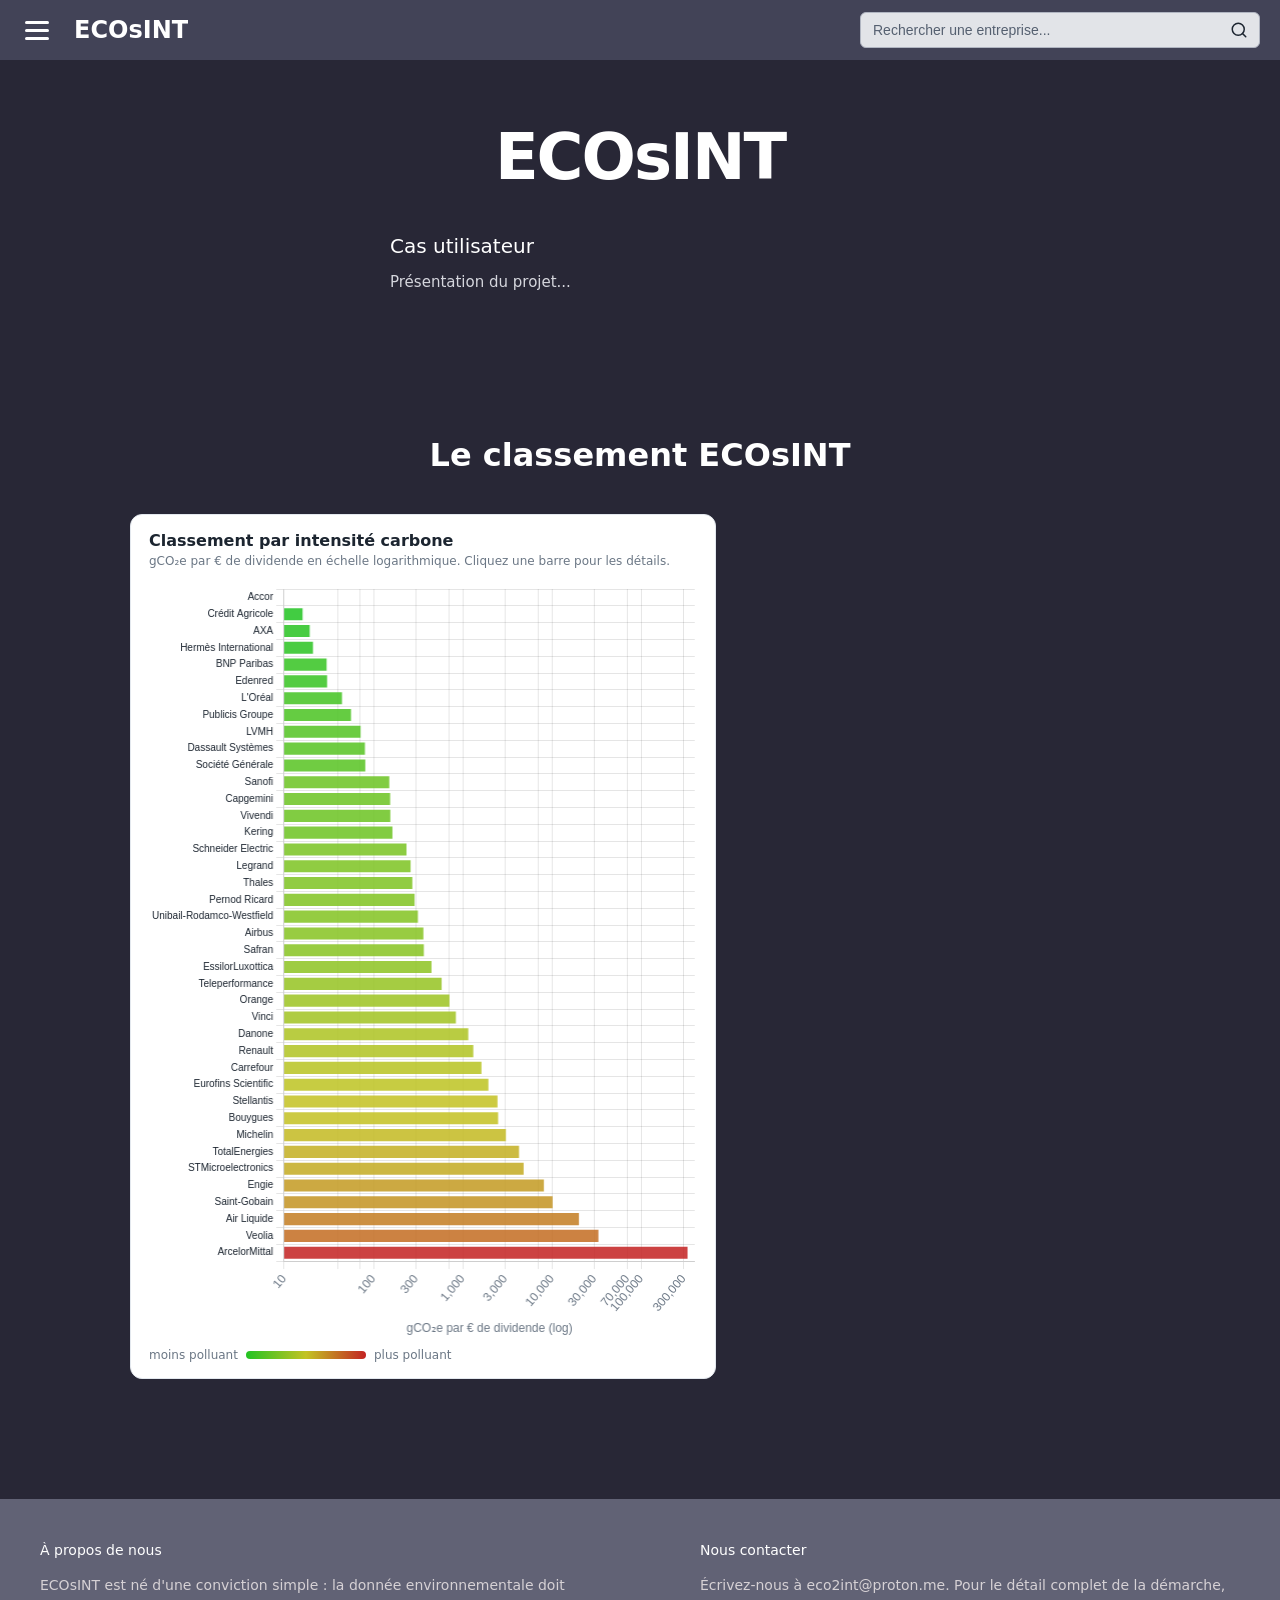
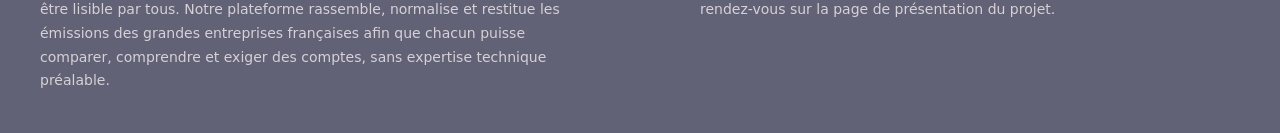
==== dev/interface/acceuil_version_finale.html @ a47cc9b9 "c'est les pages finales pour le moment" ====
<!DOCTYPE html>
<html lang="fr">
<head>
<meta charset="UTF-8">
<meta name="viewport" content="width=device-width, initial-scale=1.0">
<title>ECOsINT</title>
<style>
  * { margin: 0; padding: 0; box-sizing: border-box; }
  body { font-family: system-ui, sans-serif; background: #282736; color: white; }

  /* HEADER */
  .site-header { background: #424357; height: 60px; display: flex; align-items: center; justify-content: space-between; padding: 0 20px; position: sticky; top: 0; z-index: 1100; }
  .header-left { display: flex; align-items: center; gap: 20px; }
  .burger-btn { background: none; border: none; cursor: pointer; display: flex; flex-direction: column; gap: 5px; padding: 5px; }
  .burger-btn span { width: 24px; height: 3px; background: white; border-radius: 2px; display: block; }
  .logo { font-size: 24px; font-weight: bold; color: white; text-decoration: none; }
  .search-container { position: relative; width: 100%; max-width: 400px; }
  .search-input { width: 100%; height: 36px; padding: 0 40px 0 12px; border-radius: 6px; border: 1px solid #b0b5c1; background: #e2e4e8; color: #1c2530; font-size: 14px; outline: none; }
  .search-input::placeholder { color: #556070; }
  .search-icon { position: absolute; right: 12px; top: 50%; transform: translateY(-50%); width: 18px; height: 18px; fill: none; stroke: #1c2530; stroke-width: 2; stroke-linecap: round; stroke-linejoin: round; pointer-events: none; }

  /* SIDEBAR */
  .menu-overlay { position: fixed; top: 60px; left: 0; width: 100vw; height: calc(100vh - 60px); background: rgba(0,0,0,0.25); z-index: 900; opacity: 0; visibility: hidden; transition: opacity .3s, visibility .3s; }
  .menu-overlay.active { opacity: 1; visibility: visible; }
  .sidebar-menu { position: fixed; top: 60px; left: 0; width: 260px; height: calc(100vh - 60px); background: #1e2530; color: white; z-index: 1000; transform: translateX(-100%); transition: transform .3s cubic-bezier(.4,0,.2,1); padding: 24px 20px; display: flex; flex-direction: column; gap: 16px; }
  .sidebar-menu.open { transform: translateX(0); }
  .menu-title { font-size: 18px; font-weight: bold; }
  .menu-line { width: 100%; height: 1px; background: rgba(255,255,255,.4); }
  .menu-links { display: flex; flex-direction: column; gap: 16px; }
  .menu-links a { color: white; text-decoration: none; font-size: 16px; transition: opacity .2s; }
  .menu-links a:hover { opacity: .8; }

  /* HERO */
  .hero { display: flex; align-items: center; justify-content: center; padding: 60px 40px 40px; text-align: center; }
  .hero h1 { font-size: 64px; font-weight: 700; letter-spacing: -2px; }

  /* CARDS */
  .cards { display: flex; justify-content: center; max-width: 1100px; margin: 0 auto; padding: 0 40px 80px; }  .card h2 { font-size: 20px; font-weight: 500; margin-bottom: 12px; }
  .card p { font-size: 15px; color: #D5D6DD; line-height: 1.7; }

  /* CLASSEMENT */
  .classement-section { padding: 60px 40px; max-width: 1100px; margin: 0 auto; }
  .classement-section h2 { font-size: 32px; font-weight: 700; text-align: center; margin-bottom: 40px; }

  /* CHART CONTAINER */
  .chart-wrapper { background: white; border-radius: 12px; padding: 20px; }
  :root { --bg: #f4f6f9; --card: #fff; --ink: #1c2530; --muted: #6b7785; --line: #e3e8ee; --accent: #2563eb; --input-bg: #fff; --fixed: #1c2530; --grid: rgba(20,30,50,.08); --shadow: 0 1px 3px rgba(20,30,50,.08), 0 6px 18px rgba(20,30,50,.06); --err-bg: #fde8e8; --err-ink: #9b1c1c; --err-line: #f5c2c2; }
  .wrap-chart { color: #1c2530; }
  .kpis { display: grid; grid-template-columns: repeat(4, 1fr); gap: 14px; margin: 16px 0; }
  .kpi { background: #fff; border: 1px solid #e3e8ee; border-radius: 12px; padding: 14px 16px; }
  .kpi .label { font-size: 12px; color: #6b7785; text-transform: uppercase; letter-spacing: .04em; }
  .kpi .value { font-size: 22px; font-weight: 650; margin-top: 4px; color: #1c2530; }
  .kpi .sub { font-size: 12px; color: #6b7785; margin-top: 2px; }
  .chart-grid { display: grid; grid-template-columns: 1.4fr 1fr; gap: 16px; align-items: start; }
  .chart-card { background: #fff; border: 1px solid #e3e8ee; border-radius: 12px; padding: 16px 18px; }
  .chart-card h3 { margin: 0 0 4px; font-size: 16px; color: #1c2530; }
  .chart-card .hint { margin: 0 0 12px; font-size: 12px; color: #6b7785; }
  .chart-box { position: relative; width: 100%; }
  #box-bar { height: 760px; }
  #box-scatter { height: 440px; }
  select { width: 100%; padding: 9px 10px; border: 1px solid #e3e8ee; border-radius: 8px; font-size: 14px; background: #fff; color: #1c2530; margin-bottom: 14px; }
  .row { display: flex; justify-content: space-between; gap: 12px; padding: 7px 0; border-bottom: 1px solid #e3e8ee; font-size: 14px; color: #1c2530; }
  .row:last-child { border-bottom: none; }
  .row .k { color: #6b7785; }
  .row .v { font-weight: 600; text-align: right; }
  .rang-badge { display: inline-block; padding: 2px 8px; border-radius: 999px; color: #fff; font-size: 13px; }
  .empty { color: #6b7785; font-style: italic; }
  .scale-note { font-size: 12px; color: #6b7785; display: flex; align-items: center; gap: 8px; margin-top: 8px; }
  .scale-bar { height: 8px; width: 120px; border-radius: 4px; background: linear-gradient(90deg, hsl(120 70% 45%), hsl(60 70% 45%), hsl(0 70% 45%)); }

  /* FOOTER */
  #footer { background: #616275; color: #D6D1D5; display: flex; justify-content: space-between; padding: 40px; gap: 40px; margin-top: 60px; }
  #footer > div { width: 45%; }
  .f-titres { font-size: 20px; font-weight: 500; margin-bottom: 12px; color: white; }
  #footer p { font-size: 14px; line-height: 1.7; }
</style>
</head>
<body>

<header class="site-header">
  <div class="header-left">
    <button class="burger-btn" id="burger-btn">
      <span></span><span></span><span></span>
    </button>
    <a href="version_finale.html" class="logo">ECOsINT</a>
  </div>
  <div class="search-container">
    <input type="text" class="search-input" id="search-input" placeholder="Rechercher une entreprise...">
    <svg class="search-icon" viewBox="0 0 24 24"><circle cx="11" cy="11" r="8"></circle><line x1="21" y1="21" x2="16.65" y2="16.65"></line></svg>
  </div>
</header>

<div class="menu-overlay" id="menu-overlay"></div>
<nav class="sidebar-menu" id="sidebar-menu">
  <div class="menu-title">Menu</div>
  <div class="menu-line"></div>
  <div class="menu-links">
    <a href="version_finale.html">Page d'accueil</a>
    <a href="méthodo.html">Présentation du projet</a>
    <a href="qui_sommes_nous.html">Qui sommes-nous ?</a>
    <a href="data.json" download>Télécharger les données</a>
  </div>
</nav>

<!-- HERO -->
<section class="hero">
  <h1>ECOsINT</h1>
</section>

<!-- CARDS -->
<section class="cards">
  <div class="card" style="max-width:500px;margin:0 auto;width:100%;">
    <h2>Cas utilisateur</h2>
    <p>Présentation du projet...</p>
  </div>
</section>

<!-- CLASSEMENT -->
<section class="classement-section">
  <h2>Le classement ECOsINT</h2>
  <div class="wrap-chart">
    <div class="chart-grid">
      <div class="chart-card">
        <h3>Classement par intensité carbone</h3>
        <p class="hint">gCO₂e par € de dividende en échelle logarithmique. Cliquez une barre pour les détails.</p>
        <div class="chart-box" id="box-bar"><canvas id="barChart"></canvas></div>
        <div class="scale-note">moins polluant <span class="scale-bar"></span> plus polluant</div>
      </div>
    </div>
  </div>
</section>

<div id="footer">
  <div>
    <p class="f-titres">À propos de nous</p>
    <p>ECOsINT est né d'une conviction simple : la donnée environnementale doit être lisible par tous. Notre plateforme rassemble, normalise et restitue les émissions des grandes entreprises françaises afin que chacun puisse comparer, comprendre et exiger des comptes, sans expertise technique préalable.</p>
  </div>
  <div>
    <p class="f-titres">Nous contacter</p>
    <p>Écrivez-nous à eco2int@proton.me. Pour le détail complet de la démarche, rendez-vous sur la page de présentation du projet.</p>
  </div>
</div>

<script src="./chart.umd.min.js"></script>
<script>
const btn = document.getElementById('burger-btn');
const menu = document.getElementById('sidebar-menu');
const overlay = document.getElementById('menu-overlay');
btn.onclick = e => { e.stopPropagation(); menu.classList.toggle('open'); overlay.classList.toggle('active'); };
overlay.onclick = () => { menu.classList.remove('open'); overlay.classList.remove('active'); };

const entreprises = [];
fetch('data.json').then(r => r.json()).then(data => {
  data.forEach(e => entreprises.push(e.nom));
});

const searchInput = document.getElementById('search-input');
const suggestions = document.createElement('div');
suggestions.style.cssText = 'position:absolute;top:36px;left:0;right:0;background:white;border-radius:0 0 6px 6px;max-height:200px;overflow-y:auto;z-index:999;display:none;';
document.querySelector('.search-container').appendChild(suggestions);

searchInput.addEventListener('input', () => {
  const val = searchInput.value.toLowerCase();
  if (!val) { suggestions.style.display = 'none'; return; }
  const filtres = entreprises.filter(n => n.toLowerCase().includes(val));
  if (filtres.length === 0) { suggestions.style.display = 'none'; return; }
  suggestions.innerHTML = filtres.map(n =>
    `<div style="padding:8px 12px;cursor:pointer;color:#1c2530;font-size:14px;border-bottom:1px solid #eee;" onmouseover="this.style.background='#e6f1fb'" onmouseout="this.style.background='white'" onclick="window.location.href='page_entreprise.html?nom='+encodeURIComponent('${n}')">${n}</div>`
  ).join('');
  suggestions.style.display = 'block';
});

document.addEventListener('click', e => {
  if (!e.target.closest('.search-container')) suggestions.style.display = 'none';
});

searchInput.addEventListener('keydown', e => {
  if (e.key === 'Enter' && searchInput.value.trim())
    window.location.href = 'page_entreprise.html?nom=' + encodeURIComponent(searchInput.value.trim());
});

const euros = v => v == null ? "—" : new Intl.NumberFormat('fr-FR', { style:'currency', currency:'EUR', maximumFractionDigits:0 }).format(v);
const nombre = v => v == null ? "—" : new Intl.NumberFormat('fr-FR', { maximumFractionDigits:0 }).format(v);
const decimal = v => v == null ? "—" : new Intl.NumberFormat('fr-FR', { maximumFractionDigits:2 }).format(v);
const compact = v => new Intl.NumberFormat('fr-FR', { notation:'compact', maximumFractionDigits:1 }).format(v);

let logMin, logMax;
function intensityColor(v, alpha=1) {
  const t = (Math.log(v) - logMin) / (logMax - logMin);
  return `hsl(${120*(1-t)} 70% 45% / ${alpha})`;
}

fetch('data.json')
  .then(r => r.json())
  .then(companies => build(companies))
  .catch(() => {});

function build(companies) {
  const intens = companies.map(c => c.co2e_per_eur_dividend).filter(v => v != null);
  logMin = Math.log(Math.min(...intens));
  logMax = Math.log(Math.max(...intens));
  kpis(companies);
  const barChart = buildBar(companies);
  buildPicker(companies);
  window.select = c => { document.getElementById('picker').value = c.lei; detail(c); highlight(barChart, c.lei); };
}

function median(xs) { const s=[...xs].sort((a,b)=>a-b),m=Math.floor(s.length/2); return s.length%2?s[m]:(s[m-1]+s[m])/2; }

function kpis(companies) {
  const totalCo2 = companies.reduce((s,c) => s+(c.co2||0), 0);
  const med = median(companies.map(c=>c.co2e_per_eur_dividend).filter(v=>v!=null));
  const byRank = r => (companies.find(c=>c.co2e_per_eur_dividend_rank===r)||{}).nom||"—";
  const total = companies[0].co2e_per_eur_dividend_rank_total;
}

let sortedBar;
function buildBar(companies) {
  sortedBar = [...companies].sort((a,b) => a.co2e_per_eur_dividend - b.co2e_per_eur_dividend);
  const chart = new Chart(document.getElementById('barChart'), {
    type: 'bar',
    data: { labels: sortedBar.map(c=>c.nom), datasets: [{ data: sortedBar.map(c=>c.co2e_per_eur_dividend), backgroundColor: sortedBar.map(c=>intensityColor(c.co2e_per_eur_dividend, 0.85)), borderWidth: 0 }] },
    options: {
      indexAxis: 'y', responsive: true, maintainAspectRatio: false,
      plugins: { legend: { display: false }, tooltip: { callbacks: { label: i => `${decimal(i.raw)} gCO₂e / €` } } },
      scales: { x: { type: 'logarithmic', title: { display: true, text: 'gCO₂e par € de dividende (log)', color: '#6b7785' }, ticks: { color: '#6b7785' } }, y: { ticks: { autoSkip: false, font: { size: 10 }, color: '#1c2530' } } },
      onClick: (e, els) => { if (els[0]) select(sortedBar[els[0].index]); }
    }
  });
  return chart;
}

function buildPicker(companies) {
  const sel = document.getElementById('picker');
  sel.innerHTML = '<option value="">— choisir —</option>' +
    [...companies].sort((a,b) => a.nom.localeCompare(b.nom,'fr')).map(c => `<option value="${c.lei}">${c.nom}</option>`).join('');
  sel.onchange = () => { const c = companies.find(x => x.lei===sel.value); if(c) select(c); };
}

function detail(c) {
  const rang = c.co2e_per_eur_dividend_rank, total = c.co2e_per_eur_dividend_rank_total;
  const badge = rang==null ? '<span class="empty">données manquantes</span>'
    : `<span class="rang-badge" style="background:${intensityColor(c.co2e_per_eur_dividend)}">${rang}/${total}</span> <span class="empty">(1=moins polluant)</span>`;
  document.getElementById('detail-body').innerHTML = `
    <h3 style="margin:4px 0 10px;color:#1c2530">${c.nom}</h3>
    <div class="row"><span class="k">Chiffre d'affaires</span><span class="v">${euros(c.ca)}</span></div>
    <div class="row"><span class="k">Dividende total</span><span class="v">${euros(c.div)}</span></div>
    <div class="row"><span class="k">Émissions Scope 1+2</span><span class="v">${nombre(c.co2)} tCO₂e</span></div>
    <div class="row"><span class="k">Intensité carbone</span><span class="v">${decimal(c.co2e_per_eur_dividend)} gCO₂e/€</span></div>
    <div class="row"><span class="k">Classement</span><span class="v">${badge}</span></div>
    <div class="row"><span class="k">Décisions de justice</span><span class="v">${c.proces?c.proces.length:0}</span></div>`;
}

function highlight(barChart, lei) {
  barChart.data.datasets[0].borderWidth = sortedBar.map(c => c.lei===lei ? 3 : 0);
  barChart.data.datasets[0].borderColor = sortedBar.map(c => c.lei===lei ? '#1c2530' : 'transparent');
  barChart.update();
}
</script>
</body>
</html>
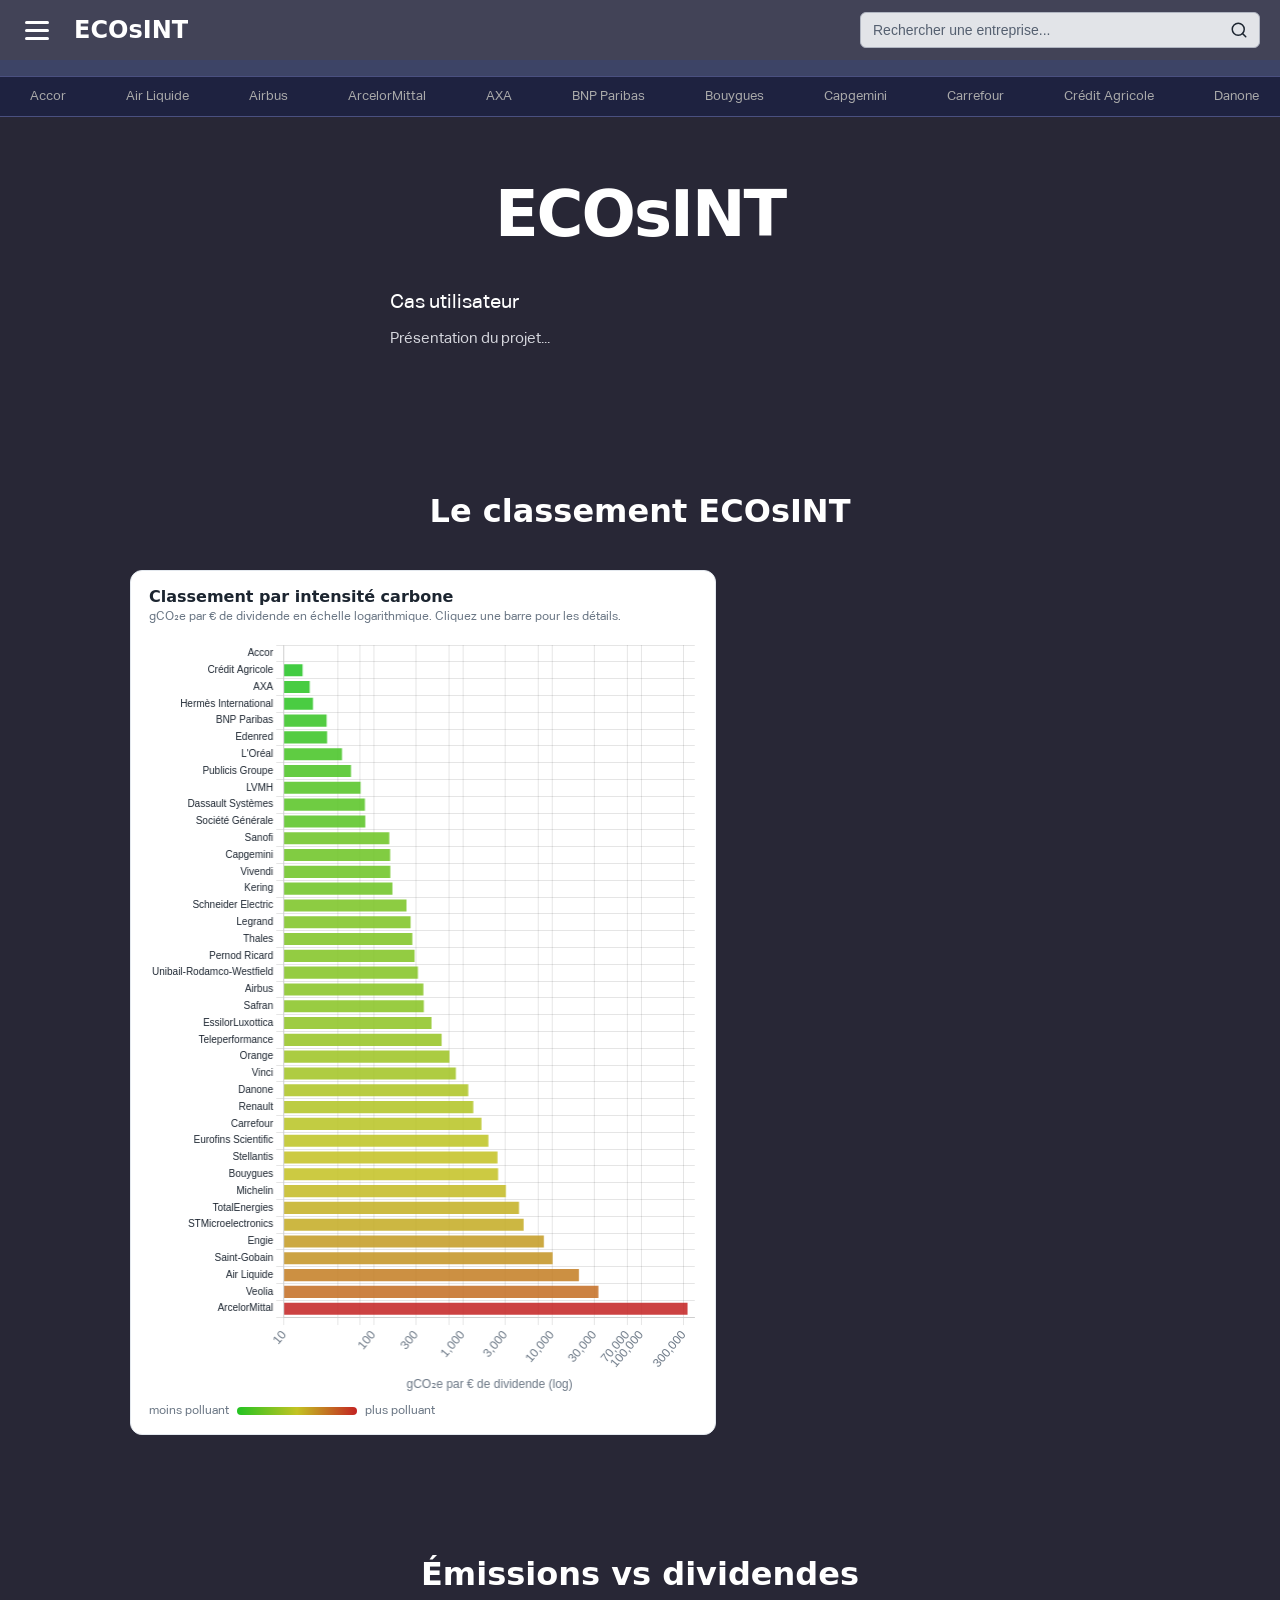
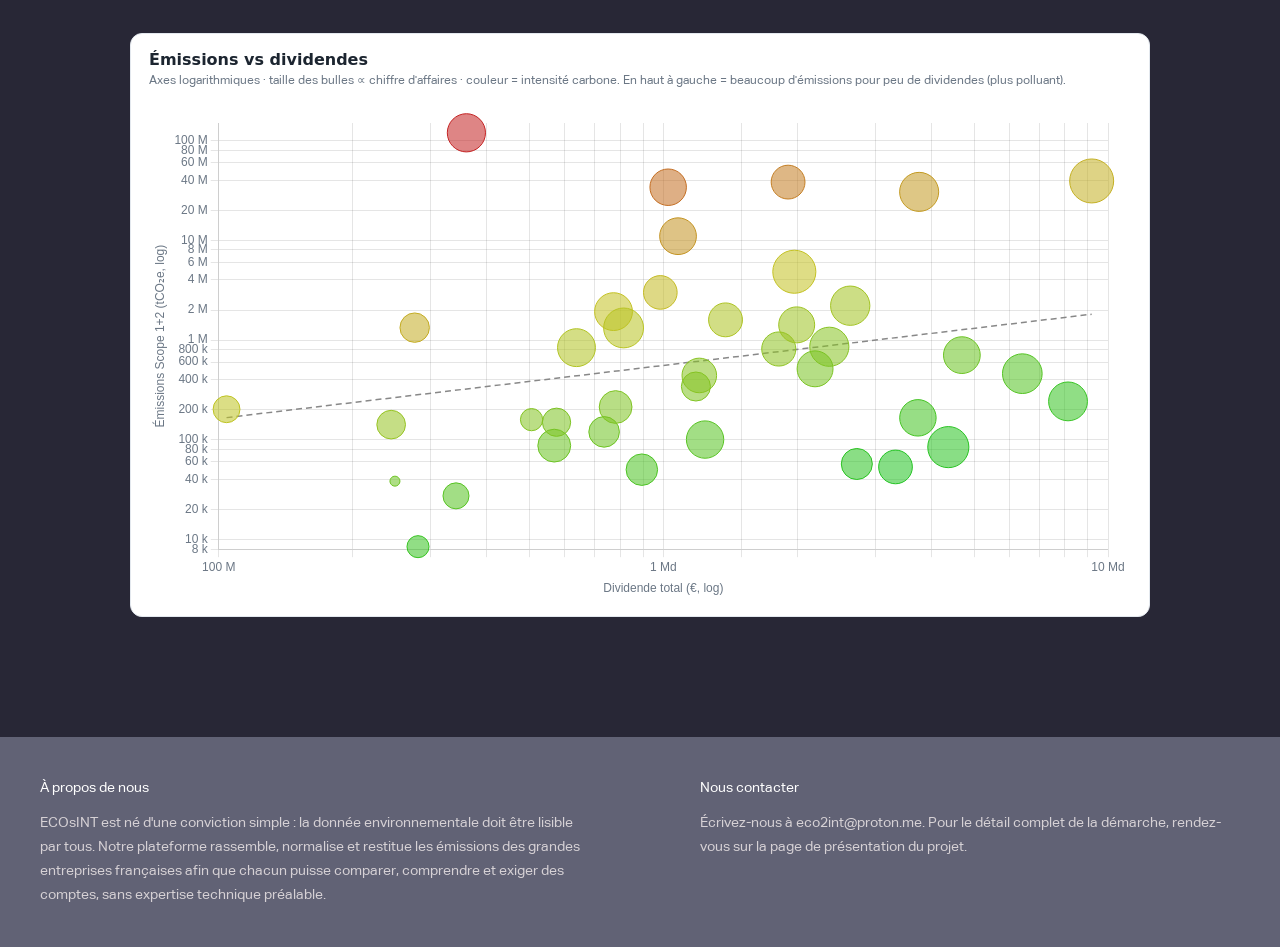
==== commit 0336b5ff: "ajout etude de cas pdf" ====
--- a/dev/interface/acceuil_version_finale.html
+++ b/dev/interface/acceuil_version_finale.html
@@ -7,8 +7,20 @@
 <title>ECOsINT</title>
 <style>
   * { margin: 0; padding: 0; box-sizing: border-box; }
-  body { font-family: system-ui, sans-serif; background: #282736; color: white; }
-
+  @font-face {
+  font-family: 'Aktiv Grotesk';
+  src: url('fonts/AktivGrotesk-Regular.ttf') format('truetype');
+  font-weight: normal;
+  font-style: normal;
+}
+@font-face {
+  font-family: 'Aktiv Grotesk';
+  src: url('fonts/AktivGrotesk-bold.ttf') format('truetype');
+  font-weight: bold;
+  font-style: normal;
+}
+
+body { font-family: 'Aktiv Grotesk', system-ui, sans-serif; background: #282736; color: white; }
   /* HEADER */
   .site-header { background: #424357; height: 60px; display: flex; align-items: center; justify-content: space-between; padding: 0 20px; position: sticky; top: 0; z-index: 1100; }
   .header-left { display: flex; align-items: center; gap: 20px; }
@@ -19,7 +31,7 @@
   .search-input { width: 100%; height: 36px; padding: 0 40px 0 12px; border-radius: 6px; border: 1px solid #b0b5c1; background: #e2e4e8; color: #1c2530; font-size: 14px; outline: none; }
   .search-input::placeholder { color: #556070; }
   .search-icon { position: absolute; right: 12px; top: 50%; transform: translateY(-50%); width: 18px; height: 18px; fill: none; stroke: #1c2530; stroke-width: 2; stroke-linecap: round; stroke-linejoin: round; pointer-events: none; }
-
+  
   /* SIDEBAR */
   .menu-overlay { position: fixed; top: 60px; left: 0; width: 100vw; height: calc(100vh - 60px); background: rgba(0,0,0,0.25); z-index: 900; opacity: 0; visibility: hidden; transition: opacity .3s, visibility .3s; }
   .menu-overlay.active { opacity: 1; visibility: visible; }
@@ -36,7 +48,8 @@
   .hero h1 { font-size: 64px; font-weight: 700; letter-spacing: -2px; }
 
   /* CARDS */
-  .cards { display: flex; justify-content: center; max-width: 1100px; margin: 0 auto; padding: 0 40px 80px; }  .card h2 { font-size: 20px; font-weight: 500; margin-bottom: 12px; }
+  .cards { display: flex; justify-content: center; max-width: 1100px; margin: 0 auto; padding: 0 40px 80px; }  
+  .card h2 { font-size: 20px; font-weight: 500; margin-bottom: 12px; }
   .card p { font-size: 15px; color: #D5D6DD; line-height: 1.7; }
 
   /* CLASSEMENT */
@@ -74,6 +87,11 @@
   #footer > div { width: 45%; }
   .f-titres { font-size: 20px; font-weight: 500; margin-bottom: 12px; color: white; }
   #footer p { font-size: 14px; line-height: 1.7; }
+  .bandeau-defilant { background: #1e2240; overflow: hidden; white-space: nowrap; padding: 10px 0; border-bottom: 1px solid #4a5080; }
+.bandeau-track { display: inline-block; animation: defilant 80s linear infinite; }
+.bandeau-track span { margin: 0 30px; font-size: 13px; color: #aaa; cursor: pointer; }
+.bandeau-track span:hover { color: white; }
+@keyframes defilant { from { transform: translateX(0); } to { transform: translateX(-50%); } }
 </style>
 </head>
 <body>
@@ -90,18 +108,26 @@
     <svg class="search-icon" viewBox="0 0 24 24"><circle cx="11" cy="11" r="8"></circle><line x1="21" y1="21" x2="16.65" y2="16.65"></line></svg>
   </div>
 </header>
-
 <div class="menu-overlay" id="menu-overlay"></div>
 <nav class="sidebar-menu" id="sidebar-menu">
   <div class="menu-title">Menu</div>
   <div class="menu-line"></div>
   <div class="menu-links">
-    <a href="version_finale.html">Page d'accueil</a>
-    <a href="méthodo.html">Présentation du projet</a>
+    <a href="acceuil_version_finale.html">Page d'accueil</a>
+    <a href="méthodo.html">Méthodologie</a>
     <a href="qui_sommes_nous.html">Qui sommes-nous ?</a>
     <a href="data.json" download>Télécharger les données</a>
   </div>
 </nav>
+<div style="background:#3d4466;overflow:hidden;white-space:nowrap;padding:8px 0;border-bottom:1px solid #4a5080;">
+</div>
+
+<div class="bandeau-defilant">
+  <div class="bandeau-track">
+    <span>Accor</span><span>Air Liquide</span><span>Airbus</span><span>ArcelorMittal</span><span>AXA</span><span>BNP Paribas</span><span>Bouygues</span><span>Capgemini</span><span>Carrefour</span><span>Crédit Agricole</span><span>Danone</span><span>Dassault Systèmes</span><span>Edenred</span><span>Engie</span><span>EssilorLuxottica</span><span>Eurofins Scientific</span><span>Hermès International</span><span>Kering</span><span>Legrand</span><span>L'Oréal</span><span>LVMH</span><span>Michelin</span><span>Orange</span><span>Pernod Ricard</span><span>Publicis Groupe</span><span>Renault</span><span>Safran</span><span>Saint-Gobain</span><span>Sanofi</span><span>Schneider Electric</span><span>Société Générale</span><span>Stellantis</span><span>STMicroelectronics</span><span>Teleperformance</span><span>Thales</span><span>TotalEnergies</span><span>Unibail-Rodamco-Westfield</span><span>Veolia</span><span>Vinci</span><span>Vivendi</span>
+    <span>Accor</span><span>Air Liquide</span><span>Airbus</span><span>ArcelorMittal</span><span>AXA</span><span>BNP Paribas</span><span>Bouygues</span><span>Capgemini</span><span>Carrefour</span><span>Crédit Agricole</span><span>Danone</span><span>Dassault Systèmes</span><span>Edenred</span><span>Engie</span><span>EssilorLuxottica</span><span>Eurofins Scientific</span><span>Hermès International</span><span>Kering</span><span>Legrand</span><span>L'Oréal</span><span>LVMH</span><span>Michelin</span><span>Orange</span><span>Pernod Ricard</span><span>Publicis Groupe</span><span>Renault</span><span>Safran</span><span>Saint-Gobain</span><span>Sanofi</span><span>Schneider Electric</span><span>Société Générale</span><span>Stellantis</span><span>STMicroelectronics</span><span>Teleperformance</span><span>Thales</span><span>TotalEnergies</span><span>Unibail-Rodamco-Westfield</span><span>Veolia</span><span>Vinci</span><span>Vivendi</span>
+  </div>
+</div>
 
 <!-- HERO -->
 <section class="hero">
@@ -130,7 +156,16 @@
     </div>
   </div>
 </section>
-
+<section class="classement-section">
+  <h2>Émissions vs dividendes</h2>
+  <div class="wrap-chart">
+    <div class="chart-card">
+      <h3>Émissions vs dividendes</h3>
+      <p class="hint">Axes logarithmiques · taille des bulles ∝ chiffre d'affaires · couleur = intensité carbone. En haut à gauche = beaucoup d'émissions pour peu de dividendes (plus polluant).</p>
+      <div class="chart-box" style="height:500px;"><canvas id="scatterChart"></canvas></div>
+    </div>
+  </div>
+</section>
 <div id="footer">
   <div>
     <p class="f-titres">À propos de nous</p>
@@ -200,12 +235,48 @@
   const intens = companies.map(c => c.co2e_per_eur_dividend).filter(v => v != null);
   logMin = Math.log(Math.min(...intens));
   logMax = Math.log(Math.max(...intens));
-  kpis(companies);
   const barChart = buildBar(companies);
-  buildPicker(companies);
-  window.select = c => { document.getElementById('picker').value = c.lei; detail(c); highlight(barChart, c.lei); };
-}
-
+  buildScatter(companies);
+  window.select = c => { highlight(barChart, c.lei); };
+}
+function buildScatter(companies) {
+  const ca = companies.map(c => c.ca).filter(v => v != null && v > 0);
+  const lo = Math.log(Math.min(...ca)), hi = Math.log(Math.max(...ca));
+  const radius = c => c.ca ? 5 + 17 * (Math.log(c.ca) - lo) / (hi - lo) : 5;
+
+  const pts = companies.filter(c => c.div > 0 && c.co2 > 0);
+  const X = pts.map(c => Math.log(c.div)), Y = pts.map(c => Math.log(c.co2));
+  const n = X.length, mx = X.reduce((a,b)=>a+b,0)/n, my = Y.reduce((a,b)=>a+b,0)/n;
+  let sxy=0, sxx=0;
+  for (let i=0;i<n;i++){sxy+=(X[i]-mx)*(Y[i]-my);sxx+=(X[i]-mx)**2;}
+  const slope=sxy/sxx, intercept=my-slope*mx;
+  const xs=pts.map(c=>c.div), x0=Math.min(...xs), x1=Math.max(...xs);
+  const trendY = x => Math.exp(slope*Math.log(x)+intercept);
+
+  new Chart(document.getElementById('scatterChart'), {
+    type: 'bubble',
+    data: {
+      datasets: [{
+        type: 'bubble',
+        data: companies.filter(c=>c.div>0&&c.co2>0).map(c=>({x:c.div,y:c.co2,r:radius(c),c})),
+        backgroundColor: companies.filter(c=>c.div>0&&c.co2>0).map(c=>intensityColor(c.co2e_per_eur_dividend,0.55)),
+        borderColor: companies.filter(c=>c.div>0&&c.co2>0).map(c=>intensityColor(c.co2e_per_eur_dividend,1)),
+        borderWidth: 1,
+      },{
+        type: 'line', data: [{x:x0,y:trendY(x0)},{x:x1,y:trendY(x1)}],
+        borderColor: '#888', borderDash:[6,4], borderWidth:1.5, pointRadius:0, fill:false,
+      }]
+    },
+    options: {
+      responsive: true, maintainAspectRatio: false,
+      plugins: { legend:{display:false}, tooltip:{filter:i=>i.datasetIndex===0, callbacks:{label:i=>{const c=i.raw.c;return[c.nom,`${decimal(c.co2e_per_eur_dividend)} gCO₂e/€`,`Rang:${c.co2e_per_eur_dividend_rank}`];}}}},
+      scales: {
+        x:{type:'logarithmic',title:{display:true,text:'Dividende total (€, log)',color:'#6b7785'},ticks:{color:'#6b7785',callback:v=>{const e=Math.round(Math.log10(v));return Math.abs(v-10**e)<1e-6*v?compact(v):'';}}},
+        y:{type:'logarithmic',title:{display:true,text:'Émissions Scope 1+2 (tCO₂e, log)',color:'#6b7785'},ticks:{color:'#6b7785',callback:v=>compact(v)}}
+      }
+    }
+  });
+}
 function median(xs) { const s=[...xs].sort((a,b)=>a-b),m=Math.floor(s.length/2); return s.length%2?s[m]:(s[m-1]+s[m])/2; }
 
 function kpis(companies) {
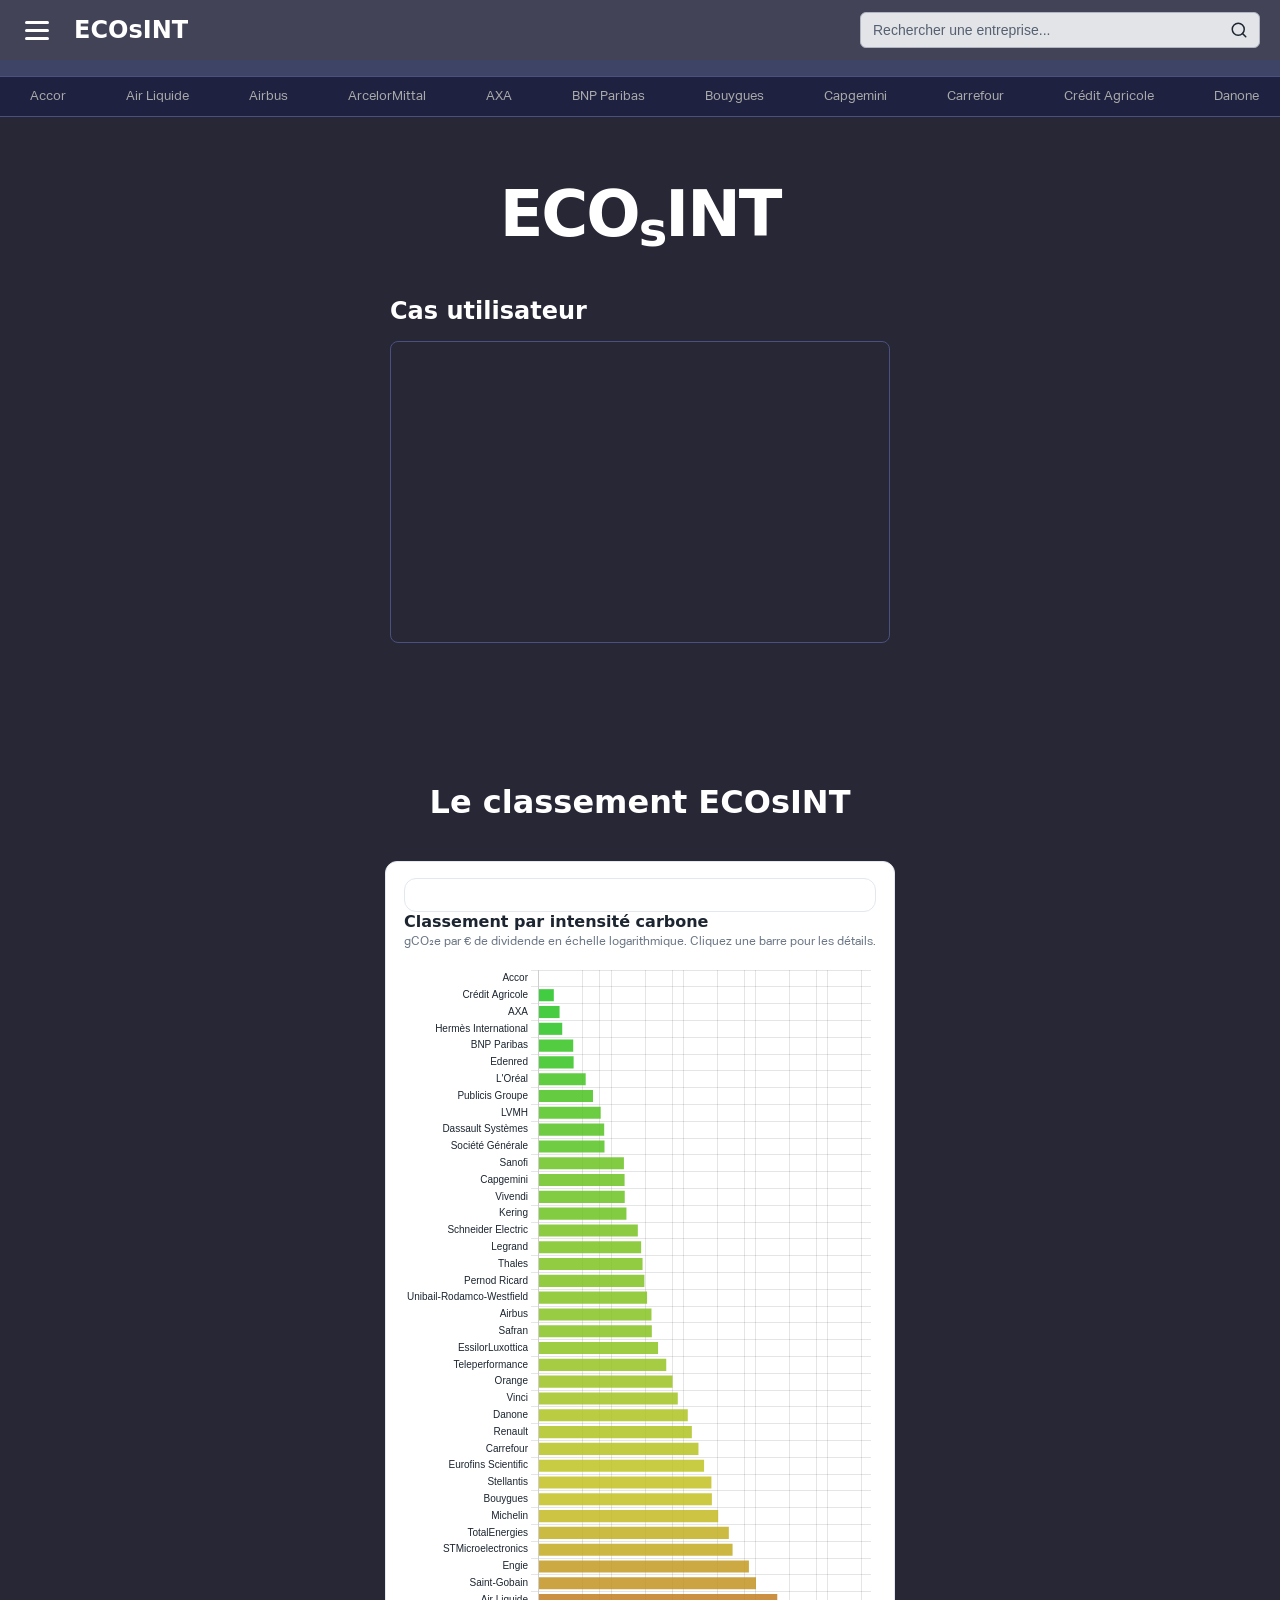
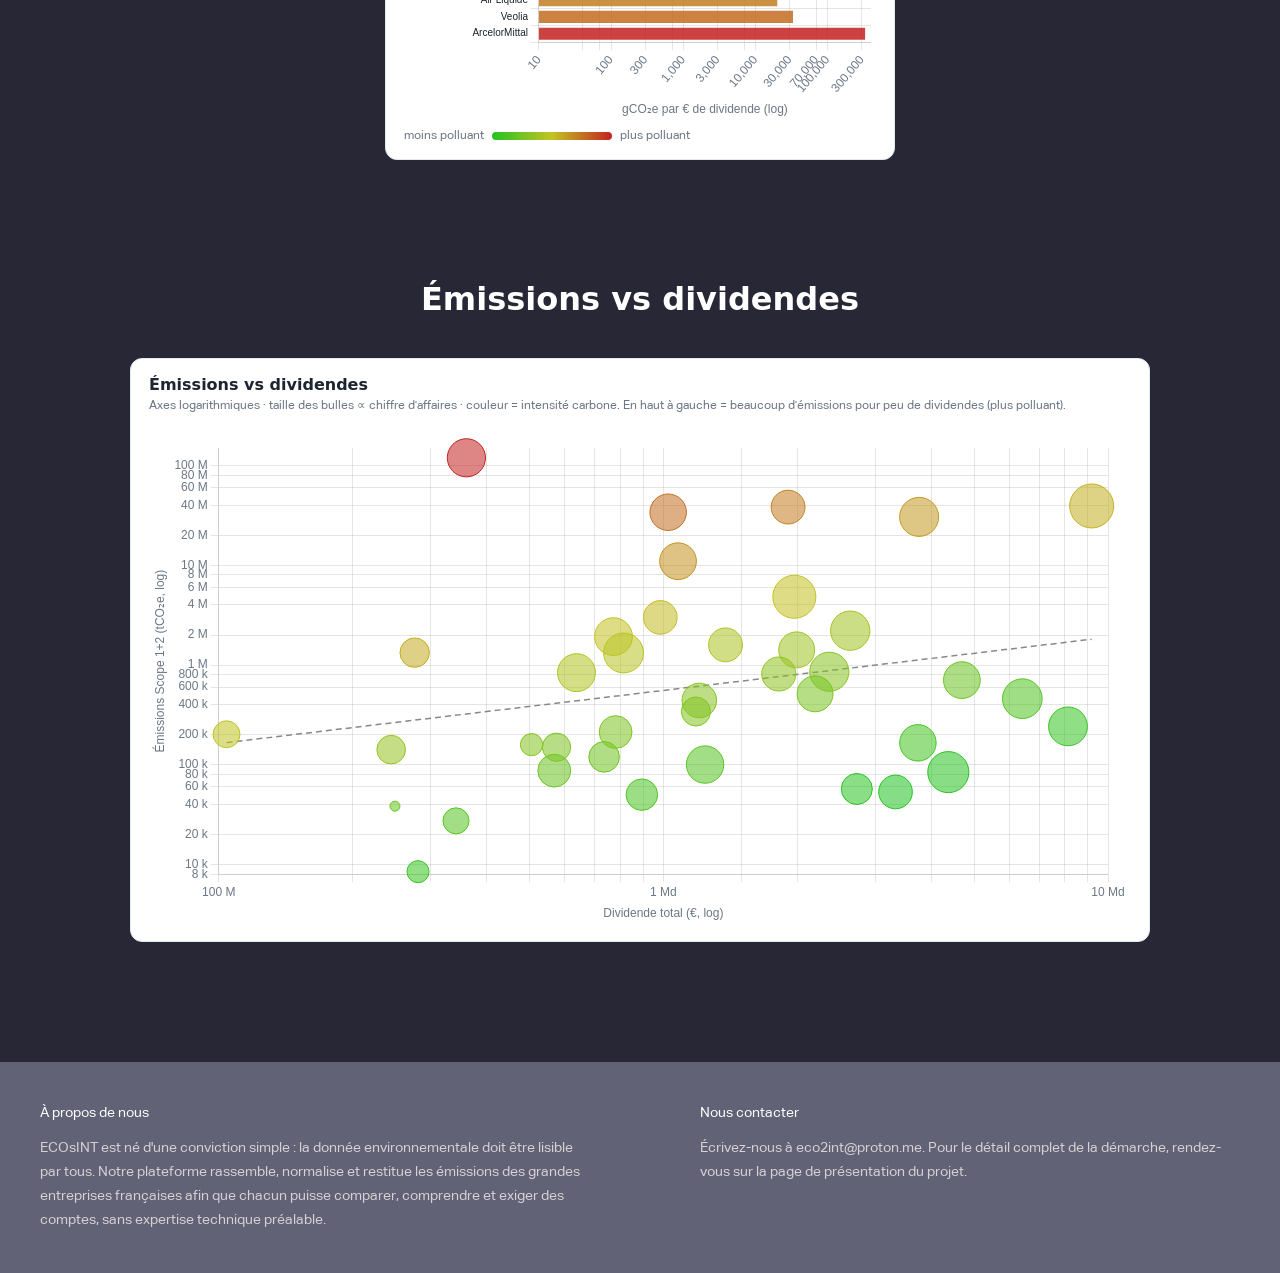
==== commit f83937f9: "mise a jour page accueil" ====
--- a/dev/interface/acceuil_version_finale.html
+++ b/dev/interface/acceuil_version_finale.html
@@ -65,7 +65,7 @@
   .kpi .label { font-size: 12px; color: #6b7785; text-transform: uppercase; letter-spacing: .04em; }
   .kpi .value { font-size: 22px; font-weight: 650; margin-top: 4px; color: #1c2530; }
   .kpi .sub { font-size: 12px; color: #6b7785; margin-top: 2px; }
-  .chart-grid { display: grid; grid-template-columns: 1.4fr 1fr; gap: 16px; align-items: start; }
+  .chart-grid { display: flex; justify-content: center; }
   .chart-card { background: #fff; border: 1px solid #e3e8ee; border-radius: 12px; padding: 16px 18px; }
   .chart-card h3 { margin: 0 0 4px; font-size: 16px; color: #1c2530; }
   .chart-card .hint { margin: 0 0 12px; font-size: 12px; color: #6b7785; }
@@ -131,14 +131,16 @@
 
 <!-- HERO -->
 <section class="hero">
-  <h1>ECOsINT</h1>
+  <h1>ECO<sub style="font-size:0.75em;vertical-align:-0.2em;">s</sub>INT</h1>
 </section>
 
 <!-- CARDS -->
 <section class="cards">
   <div class="card" style="max-width:500px;margin:0 auto;width:100%;">
-    <h2>Cas utilisateur</h2>
-    <p>Présentation du projet...</p>
+    <h1 style="margin-bottom:16px;">Cas utilisateur</h1>
+    <a href="étude_de_cas.pdf" target="_blank" style="display:block;border-radius:8px;overflow:hidden;border:1px solid #4a5080;cursor:pointer;">
+      <iframe src="étude_de_cas.pdf#toolbar=0&navpanes=0&scrollbar=0&page=1&view=FitH" width="100%" height="300px" style="display:block;border:none;pointer-events:none;"></iframe>
+    </a>
   </div>
 </section>
 
@@ -148,6 +150,7 @@
   <div class="wrap-chart">
     <div class="chart-grid">
       <div class="chart-card">
+        <div class="chart-card" style="width:100%;max-width:800px;"></div>
         <h3>Classement par intensité carbone</h3>
         <p class="hint">gCO₂e par € de dividende en échelle logarithmique. Cliquez une barre pour les détails.</p>
         <div class="chart-box" id="box-bar"><canvas id="barChart"></canvas></div>
